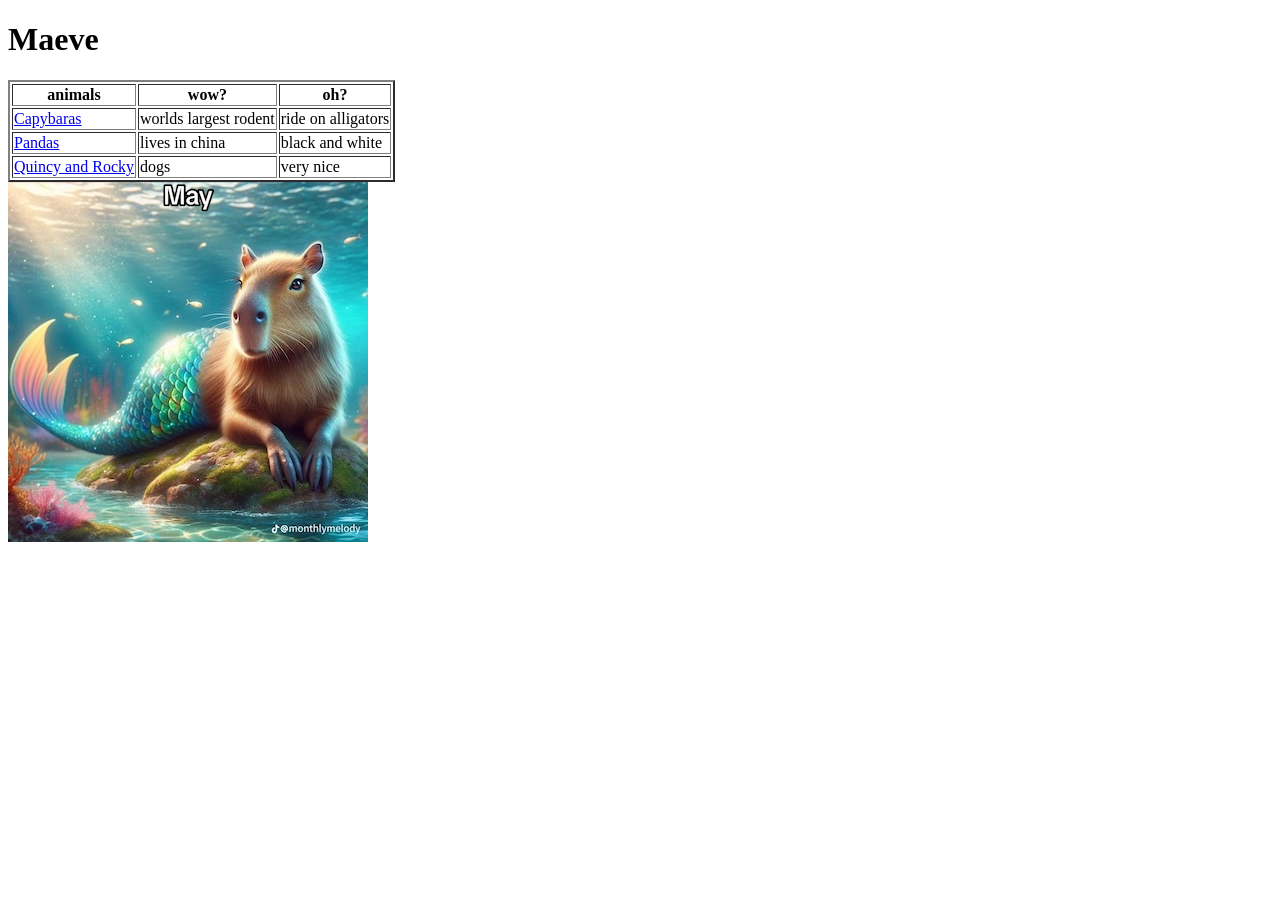
==== index.html @ 9f145112 "Add files via upload" ====
<!DOCTYPE html>
<html>
<head>
	<title>Home</title>
</head>
<body>
	<h1>Maeve</h1>	
	
	<table border=2>
		<tr>
			<th>animals</th>
			<th>wow?</th>
			<th>oh?</th>
		</tr>
		<tr>
			<td><a href="capybaras.html">Capybaras</a></td>
			<td>worlds largest rodent</td>
			<td>ride on alligators</td>
		</tr>
		<tr>
			<td><a href="pandas.html">Pandas</a></td>
			<td>lives in china</td>
			<td>black and white</td>
		</tr>
		<tr>
			<td><a href="QuinyAndRocky.html">Quincy and Rocky</a></td>
			<td>dogs</td>
			<td>very nice</td>
		</tr>		

	</table>

	<img src="mermaid.jpg" alt= "Mermaid Capybara" />


</body>
</html>
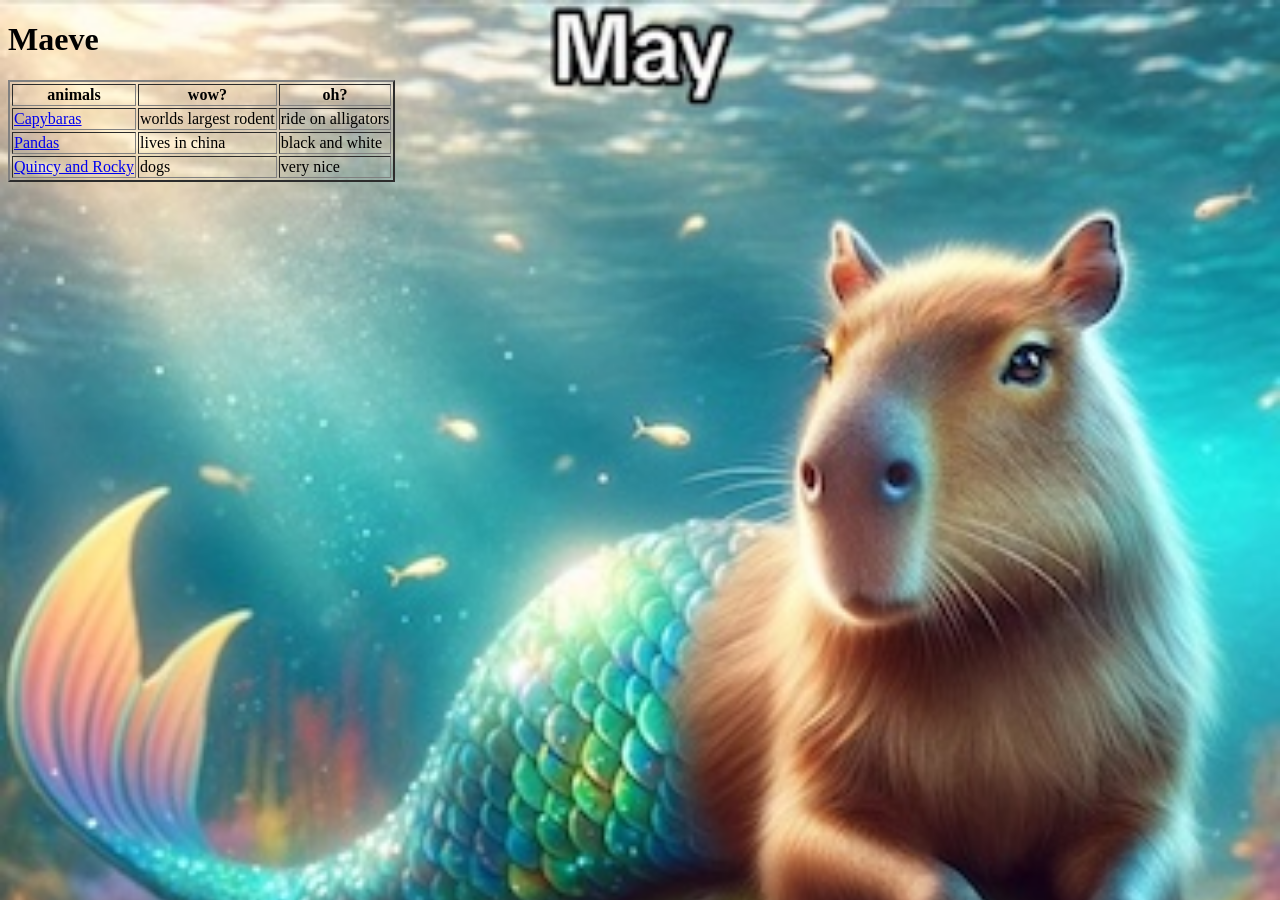
==== commit 7ce8b34d: "Add files via upload" ====
--- a/index.html
+++ b/index.html
@@ -2,6 +2,7 @@
 <html>
 <head>
 	<title>Home</title>
+	<link href="style.css" type="text/css" rel="stylesheet"/>
 </head>
 <body>
 	<h1>Maeve</h1>	
@@ -30,7 +31,7 @@
 
 	</table>
 
-	<img src="mermaid.jpg" alt= "Mermaid Capybara" />
+
 
 
 </body>
--- a/style.css
+++ b/style.css
@@ -0,0 +1,8 @@
+body{
+background-image: url("mermaid.jpg");
+background-size: 100% auto;
+
+
+
+
+}
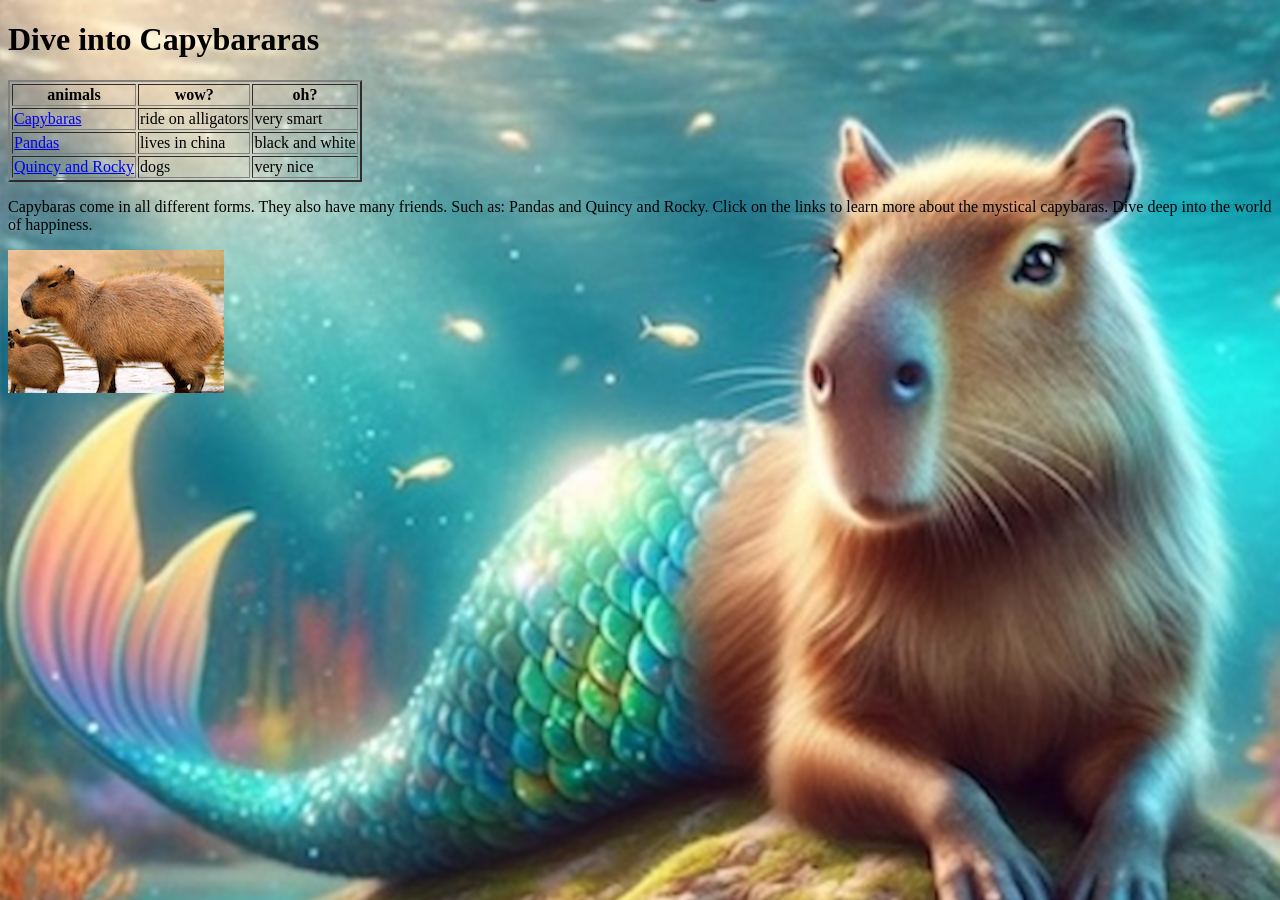
==== commit ab736d85: "Add files via upload" ====
--- a/index.html
+++ b/index.html
@@ -4,8 +4,10 @@
 	<title>Home</title>
 	<link href="style.css" type="text/css" rel="stylesheet"/>
 </head>
-<body>
-	<h1>Maeve</h1>	
+<body id="homePage">
+	<h1>Dive into Capybararas</h1>	
+
+	
 	
 	<table border=2>
 		<tr>
@@ -15,8 +17,8 @@
 		</tr>
 		<tr>
 			<td><a href="capybaras.html">Capybaras</a></td>
-			<td>worlds largest rodent</td>
 			<td>ride on alligators</td>
+			<td>very smart</td>
 		</tr>
 		<tr>
 			<td><a href="pandas.html">Pandas</a></td>
@@ -24,15 +26,23 @@
 			<td>black and white</td>
 		</tr>
 		<tr>
-			<td><a href="QuinyAndRocky.html">Quincy and Rocky</a></td>
+			<td><a href="QuincyAndRocky.html">Quincy and Rocky</a></td>
 			<td>dogs</td>
 			<td>very nice</td>
 		</tr>		
 
-	</table>
 
 
 
+	</table>
+
+<p>
+	Capybaras come in all different forms. They also have many friends. Such as: Pandas and Quincy and Rocky. Click on the links to learn more about the mystical capybaras. Dive deep into the world of happiness. 
+
+
+</p>
+
+<img src="realCapybara.png" alt= "Real Capybara" />
 
 </body>
 </html>
--- a/style.css
+++ b/style.css
@@ -1,8 +1,9 @@
-body{
-background-image: url("mermaid.jpg");
-background-size: 100% auto;
-
-
+#homePage {
+	background-image: url("theRealmermaid.png");
+	background color: rgba(255,255,255,0.5);
+	background-blend-mode:lighten;
+	background-size: 100% auto;
+}
 
 
 }
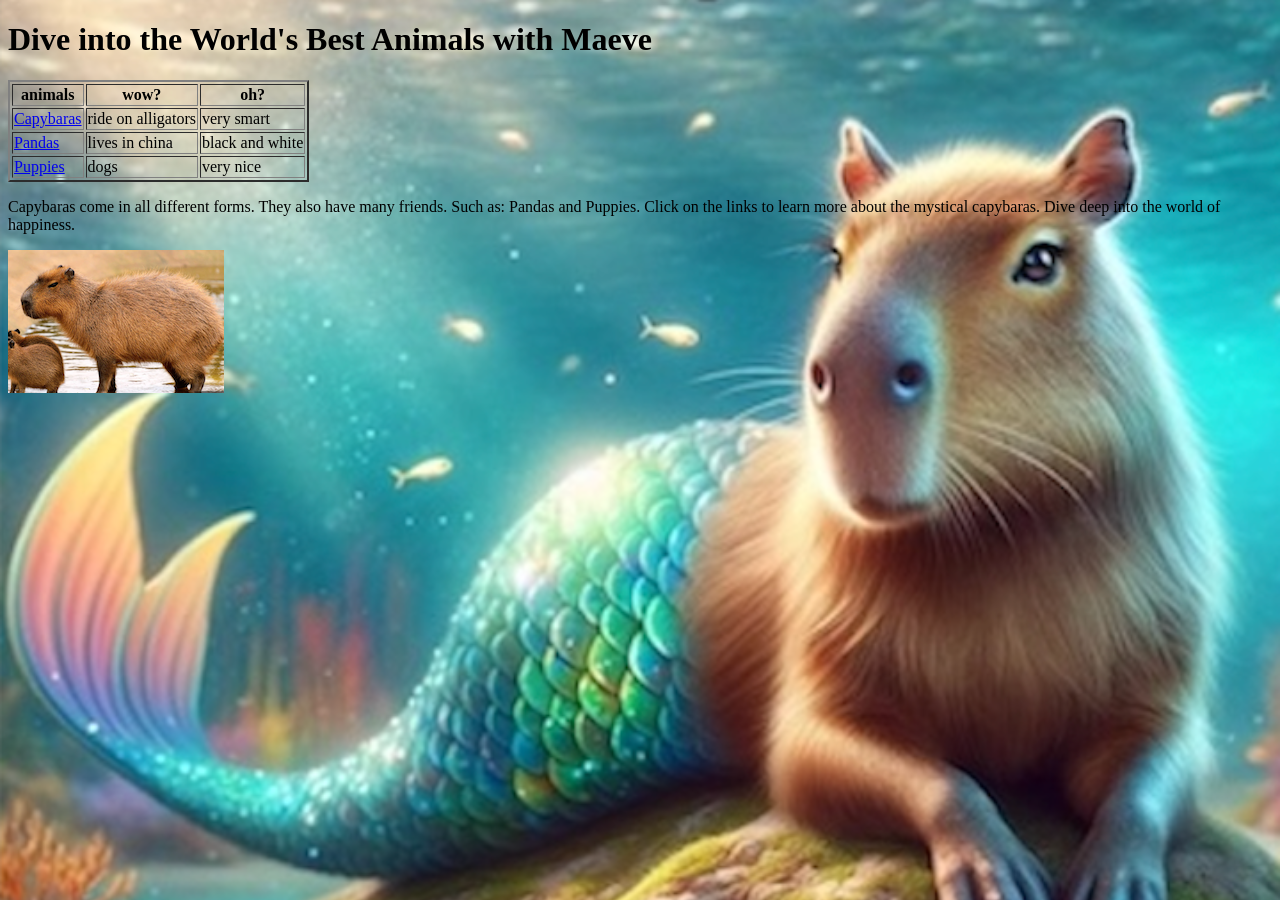
==== commit 1101c46a: "Add files via upload" ====
--- a/index.html
+++ b/index.html
@@ -5,7 +5,7 @@
 	<link href="style.css" type="text/css" rel="stylesheet"/>
 </head>
 <body id="homePage">
-	<h1>Dive into Capybararas</h1>	
+	<h1>Dive into the World's Best Animals with Maeve</h1>	
 
 	
 	
@@ -26,7 +26,7 @@
 			<td>black and white</td>
 		</tr>
 		<tr>
-			<td><a href="QuincyAndRocky.html">Quincy and Rocky</a></td>
+			<td><a href="Puppies.html">Puppies</a></td>
 			<td>dogs</td>
 			<td>very nice</td>
 		</tr>		
@@ -37,7 +37,7 @@
 	</table>
 
 <p>
-	Capybaras come in all different forms. They also have many friends. Such as: Pandas and Quincy and Rocky. Click on the links to learn more about the mystical capybaras. Dive deep into the world of happiness. 
+	Capybaras come in all different forms. They also have many friends. Such as: Pandas and Puppies. Click on the links to learn more about the mystical capybaras. Dive deep into the world of happiness. 
 
 
 </p>
--- a/style.css
+++ b/style.css
@@ -5,5 +5,12 @@
 	background-size: 100% auto;
 }
 
+.pandaTitle {
+	color: lightskyblue;
+}
 
-}+.puppiesTitle {
+	color: lightpink;
+}
+}
+
